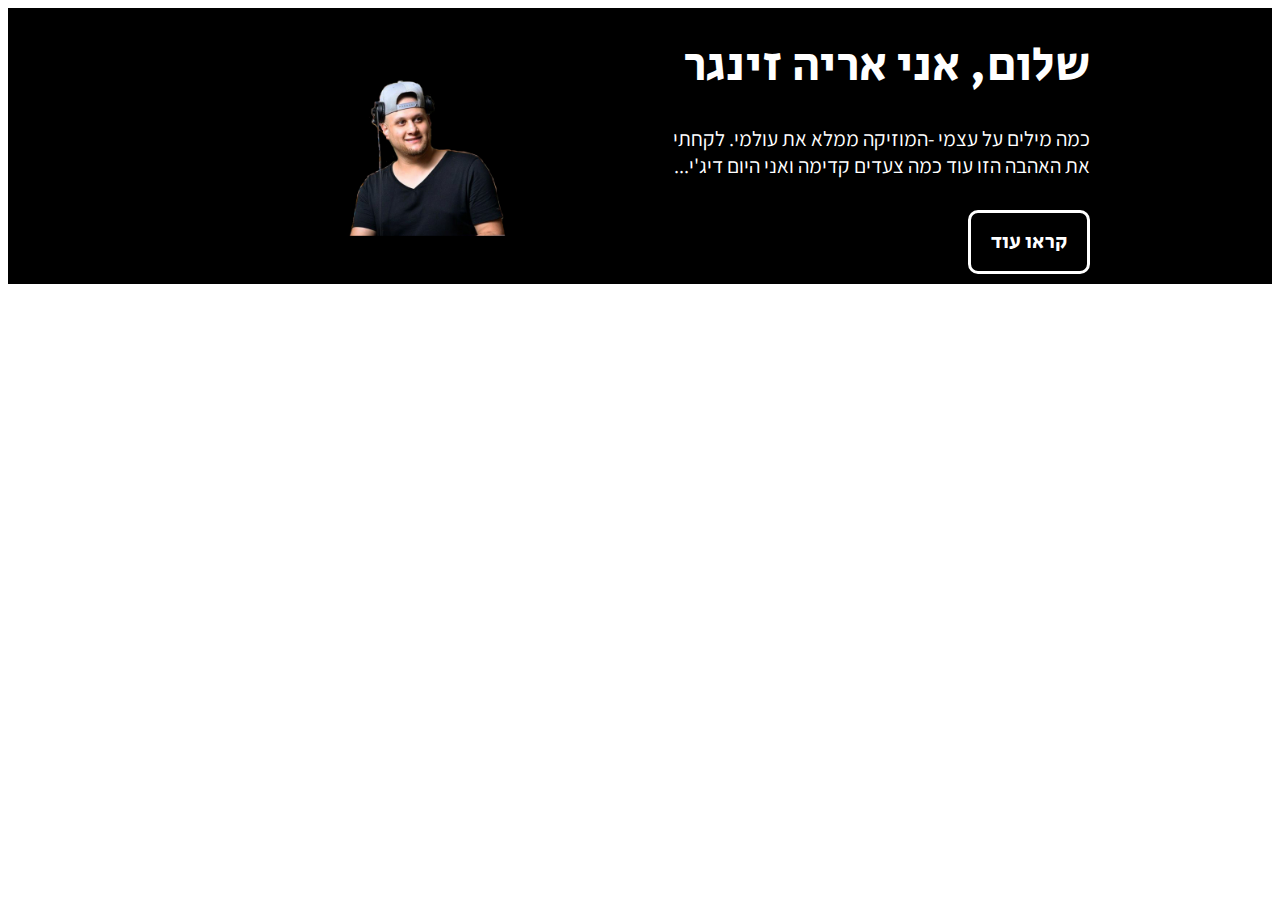
==== index.html @ dec88b53 "sa" ====
<!DOCTYPE html>
<html lang="he" dir="rtl">

<head>
    <meta charset="UTF-8">
    <title> פרוייקט מסכם סמסטר א - יפעת </title>
    <link rel="preconnect"
     href="https://fonts.gstatic.com">
    <link 
    href="https://fonts.googleapis.com/css2?family=Assistant:wght@400;700&family=Secular+One&display=swap" rel="stylesheet">
<link rel="stylesheet" href="style.css">
</head>


<body>
    <div class="about">
        <div class="container">
            <div>
                <h1>שלום, אני אריה זינגר </h1>

                <p>כמה מילים על עצמי -המוזיקה ממלא את עולמי. לקחתי את האהבה הזו עוד כמה צעדים קדימה ואני היום דיג'י...  </p>
                <a href=" "class="button">קראו עוד</a>
                </div>
           <div>
           <img src="img/profile.png" alt="אריה זינגר">
    </div>
</div>
</div>
</body></html>
---- style.css ----
body {
    font-family: 'Assistant', sans-serif;

}

h1,
h2,
h3 {
    font-family: 'Secular One', sans-serif;
}

h1,
h2,
h3,
h4,
.button {
    font-family: 'Secular One', sans-serif;
    font-weight: 400;
}


.about {
    background-color: #000;
    color: #fff;
    font-size: 21px;
}

.container {
    max-width: 900px;
    margin: auto;
}

img {
    max-width: 100%;
    width: auto;
    height: auto;
}

.about .container {
    display: grid;
    grid-template-columns: 1fr 1fr;
    align-items: center;
    grid-gap: 30px;
}

.about img {
    display: block;
}

h1 {
    font-size: 48px;
    line-height: 1.1;
}

.button {
  color: #fff;
  text-decoration: none;
  border: 3px solid #fff;
  padding: 14px 20px;
  display: inline-block;
  margin-top: 10px;
    margin-bottom: 10px;
    transition: .3s;
border-radius: 10px;

}

button:hover{
    background: #fff;
    color: #000;
}
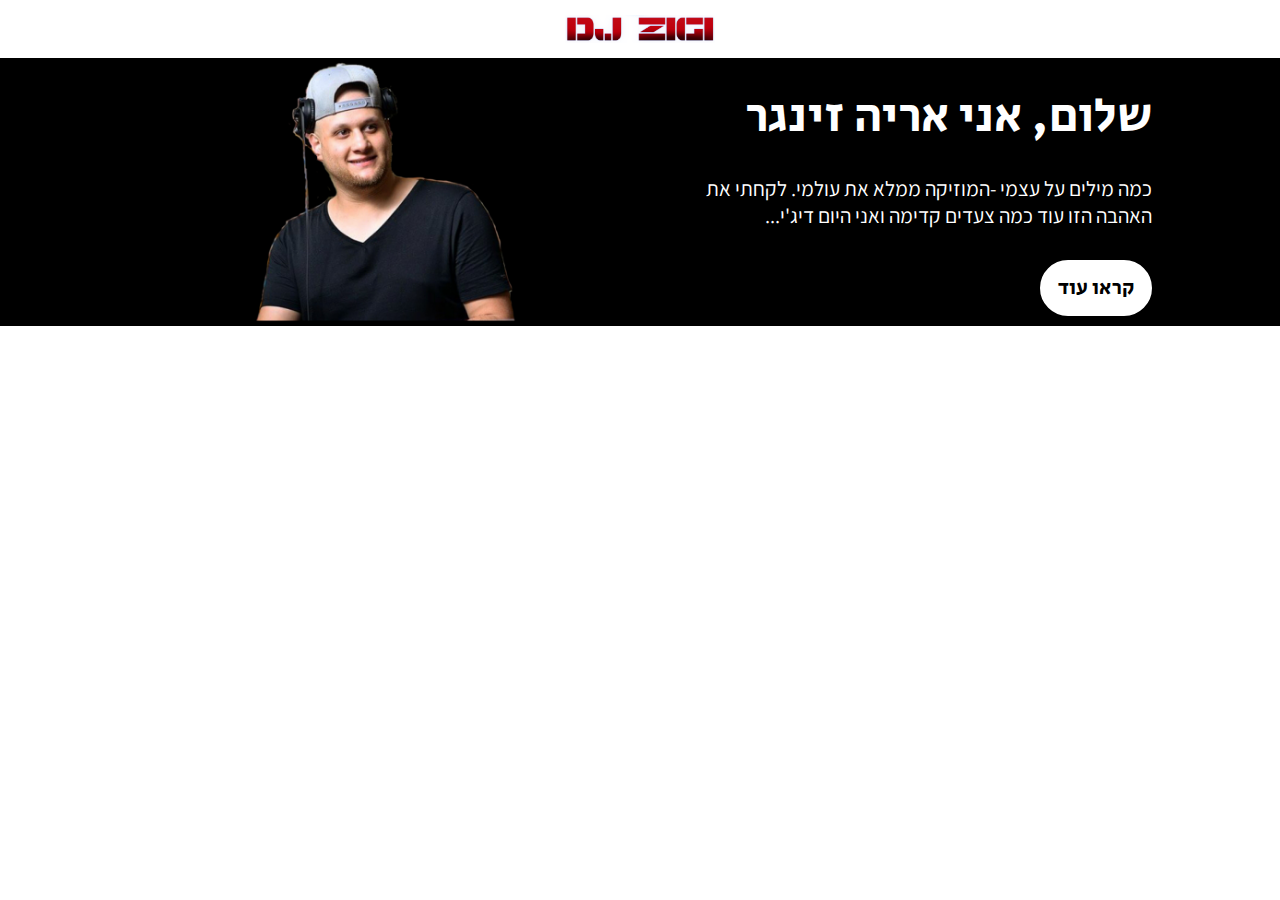
==== commit 32a0ac01: "as" ====
--- a/index.html
+++ b/index.html
@@ -13,6 +13,7 @@
 
 
 <body>
+   <img src="img/logo.svg" alt="אריה זינגר, דיג'י" class="logo"> 
     <div class="about">
         <div class="container">
             <div>
@@ -20,10 +21,8 @@
 
                 <p>כמה מילים על עצמי -המוזיקה ממלא את עולמי. לקחתי את האהבה הזו עוד כמה צעדים קדימה ואני היום דיג'י...  </p>
                 <a href=" "class="button">קראו עוד</a>
-                </div>
-           <div>
-           <img src="img/profile.png" alt="אריה זינגר">
-    </div>
+                </div><div>
+           <img src="img/profile.png" alt="אריה זינגר"></div>
 </div>
 </div>
 </body></html>
--- a/style.css
+++ b/style.css
@@ -1,4 +1,5 @@
 body {
+    margin:0;
     font-family: 'Assistant', sans-serif;
 
 }
@@ -20,13 +21,13 @@
 
 
 .about {
-    background-color: #000;
+    background-color:#000;
     color: #fff;
     font-size: 21px;
 }
 
 .container {
-    max-width: 900px;
+    max-width:1024px;
     margin: auto;
 }
 
@@ -36,37 +37,42 @@
     height: auto;
 }
 
+
 .about .container {
     display: grid;
     grid-template-columns: 1fr 1fr;
     align-items: center;
-    grid-gap: 30px;
+    grid-gap:30px;
 }
 
 .about img {
     display: block;
 }
-
 h1 {
     font-size: 48px;
     line-height: 1.1;
 }
 
 .button {
-  color: #fff;
+    background:white;
+  color: black;
   text-decoration: none;
   border: 3px solid #fff;
-  padding: 14px 20px;
+  padding: 10px 15px;
   display: inline-block;
   margin-top: 10px;
     margin-bottom: 10px;
     transition: .3s;
-border-radius: 10px;
+border-radius: 50px;
 
 }
-
-button:hover{
-    background: #fff;
-    color: #000;
+.button:hover{
+    background: #000;
+    color: white;
 }
 
+.logo{
+    max-width:150px;
+    display: block;
+    margin:  15px auto;
+}
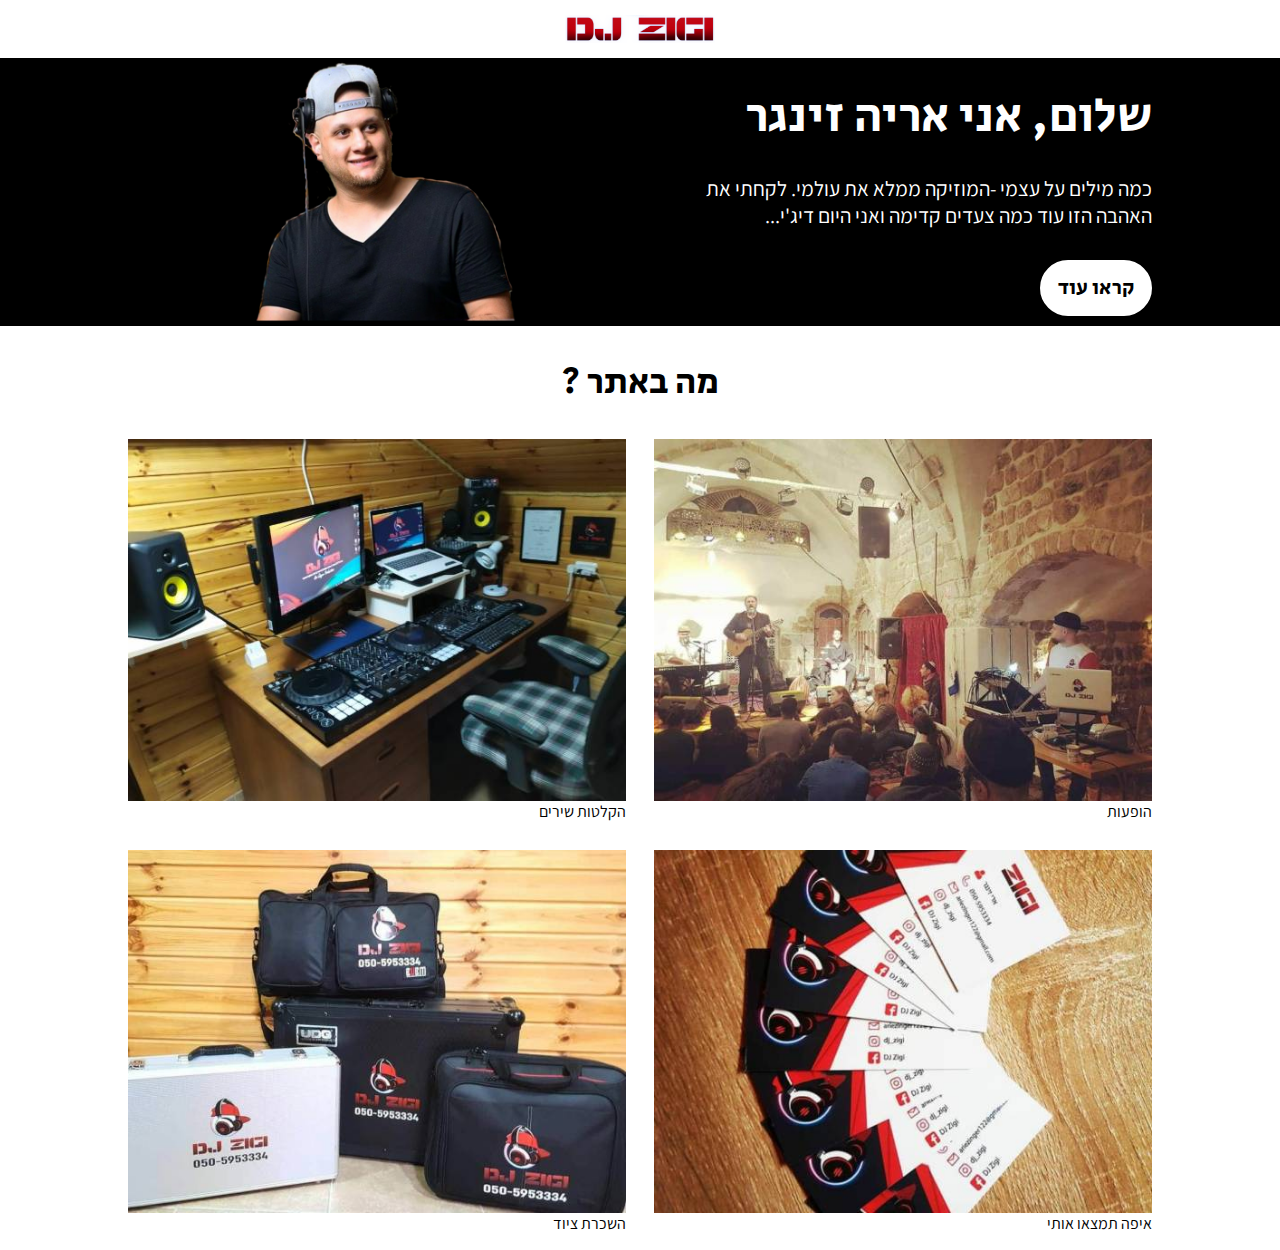
==== commit 2206a621: "yu" ====
--- a/index.html
+++ b/index.html
@@ -25,6 +25,18 @@
            <img src="img/profile.png" alt="אריה זינגר"></div>
 </div>
 </div>
+<div class="container">
+   <h2> מה באתר ?</h2>
+    <ul class="gallery">
+     
+      <li><img src="img/1.jpg" alt=""> הופעות </li>
+      <li><img src="img/2.jpg" alt=""> הקלטות שירים</li>
+      <li><img src="img/3.jpg" alt="">איפה תמצאו אותי</li>
+      <li><img src="img/4.jpg" alt=""> השכרת ציוד</li>
+    </ul>
+  </div>
 </body></html>
 
 
+
+
--- a/style.css
+++ b/style.css
@@ -76,3 +76,45 @@
     display: block;
     margin:  15px auto;
 }
+
+
+
+.gallery {
+  list-style: none;
+  padding: 0;
+}
+
+.gallery {
+  list-style: none;
+  padding: 0;
+  display: grid;
+  grid-template-columns: 1fr 1fr;
+}
+
+.gallery img {
+  display: block;
+}
+
+.gallery {
+  list-style: none;
+  padding: 0;
+  display: grid;
+  grid-template-columns: 1fr 1fr;
+  grid-gap: 28px;
+}
+.gallery img {
+  display: block;
+}
+h2{
+    text-align: center;
+}
+h2 {
+  font-size: 36px;
+  text-align: center;
+}
+
+
+
+
+
+
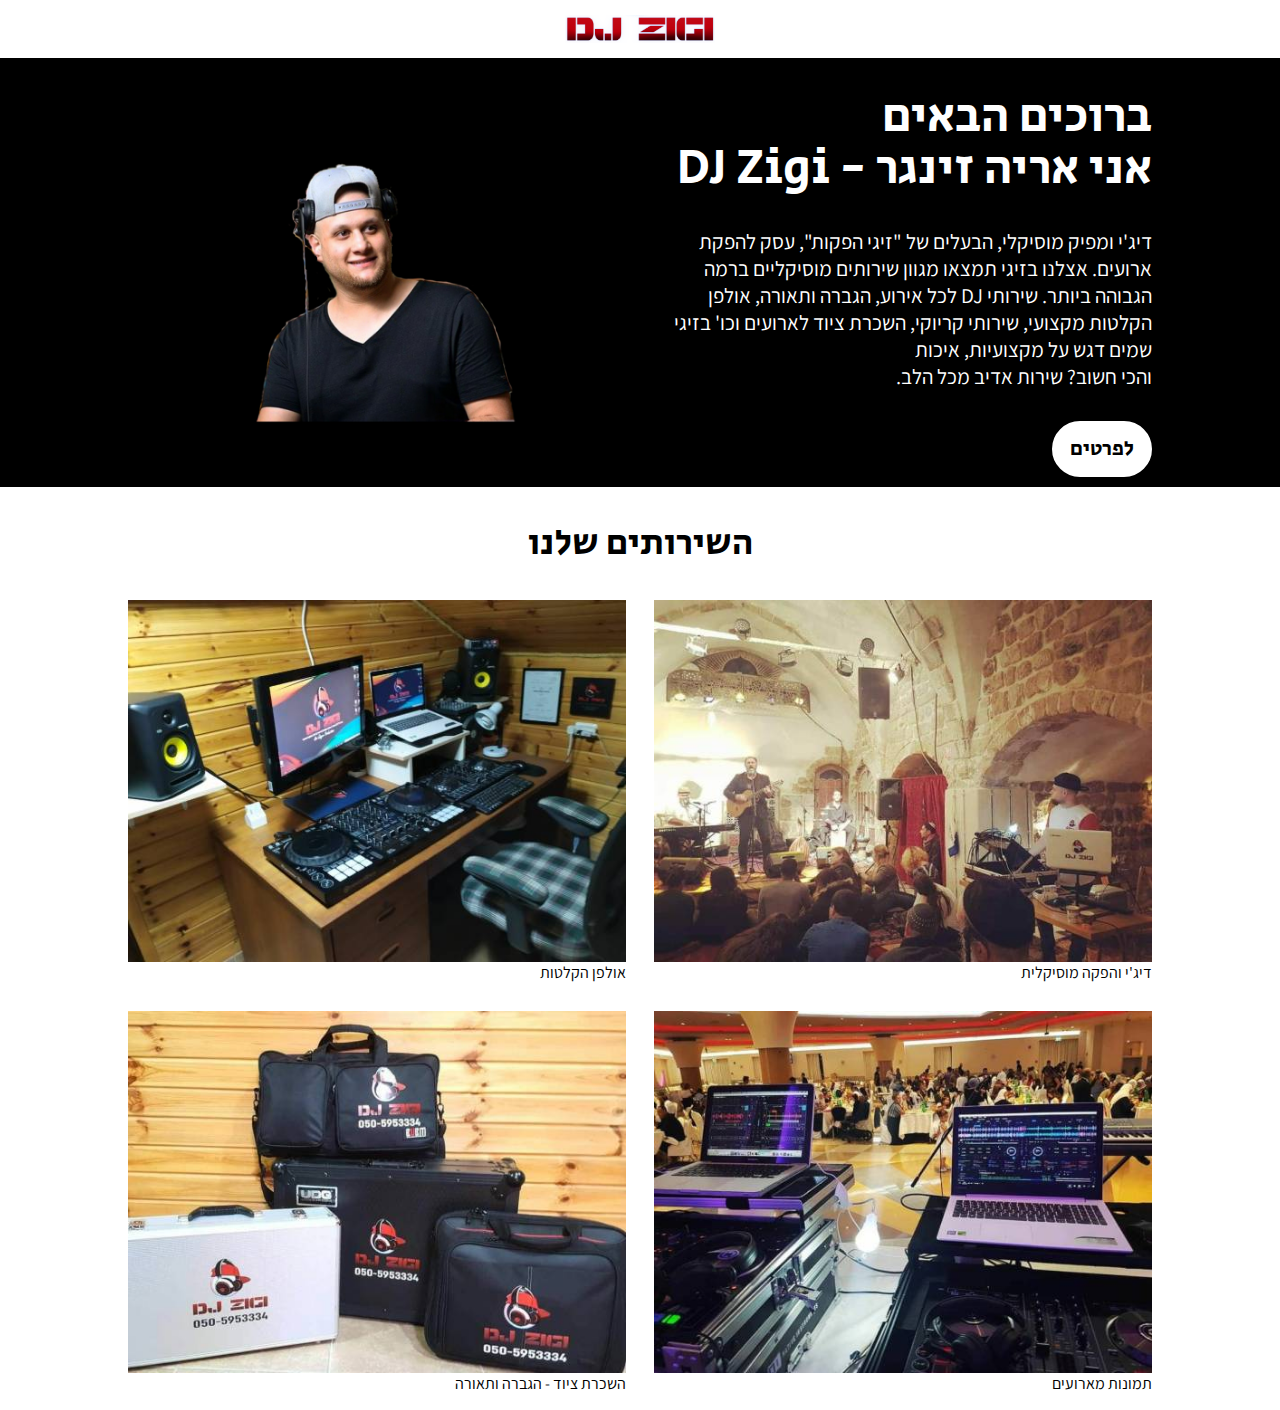
==== commit a59e7ba5: "jk" ====
--- a/index.html
+++ b/index.html
@@ -17,22 +17,25 @@
     <div class="about">
         <div class="container">
             <div>
-                <h1>שלום, אני אריה זינגר </h1>
+                <h1>ברוכים הבאים
+                <br>אני אריה זינגר - DJ Zigi</h1>     
 
-                <p>כמה מילים על עצמי -המוזיקה ממלא את עולמי. לקחתי את האהבה הזו עוד כמה צעדים קדימה ואני היום דיג'י...  </p>
-                <a href=" "class="button">קראו עוד</a>
+                <p>דיג'י ומפיק מוסיקלי, הבעלים של "זיגי הפקות", עסק להפקת ארועים.
+                אצלנו בזיגי תמצאו מגוון שירותים מוסיקליים ברמה הגבוהה ביותר. שירותי DJ לכל אירוע, הגברה ותאורה, אולפן הקלטות מקצועי, שירותי קריוקי, השכרת ציוד לארועים וכו'
+                 בזיגי שמים דגש על מקצועיות, איכות <br> והכי חשוב?  שירות אדיב מכל הלב.   </p>
+                <a href=" "class="button">לפרטים</a>
                 </div><div>
            <img src="img/profile.png" alt="אריה זינגר"></div>
 </div>
 </div>
 <div class="container">
-   <h2> מה באתר ?</h2>
+   <h2> השירותים שלנו</h2>
     <ul class="gallery">
      
-      <li><img src="img/1.jpg" alt=""> הופעות </li>
-      <li><img src="img/2.jpg" alt=""> הקלטות שירים</li>
-      <li><img src="img/3.jpg" alt="">איפה תמצאו אותי</li>
-      <li><img src="img/4.jpg" alt=""> השכרת ציוד</li>
+      <li><img src="img/1.jpg" alt=""> דיג'י והפקה מוסיקלית </li>
+      <li><img src="img/2.jpg" alt=""> אולפן הקלטות</li>
+      <li><img src="img/3.jpg" alt="">תמונות מארועים</li>
+      <li><img src="img/4.jpg" alt=""> השכרת ציוד - הגברה ותאורה</li>
     </ul>
   </div>
 </body></html>
--- a/style.css
+++ b/style.css
@@ -46,8 +46,9 @@
 }
 
 .about img {
-    display: block;
+    display: inline block;
 }
+
 h1 {
     font-size: 48px;
     line-height: 1.1;
@@ -112,6 +113,10 @@
   font-size: 36px;
   text-align: center;
 }
+.about img {
+  display: block;
+  margin-top: 40px;
+}
 
 
 
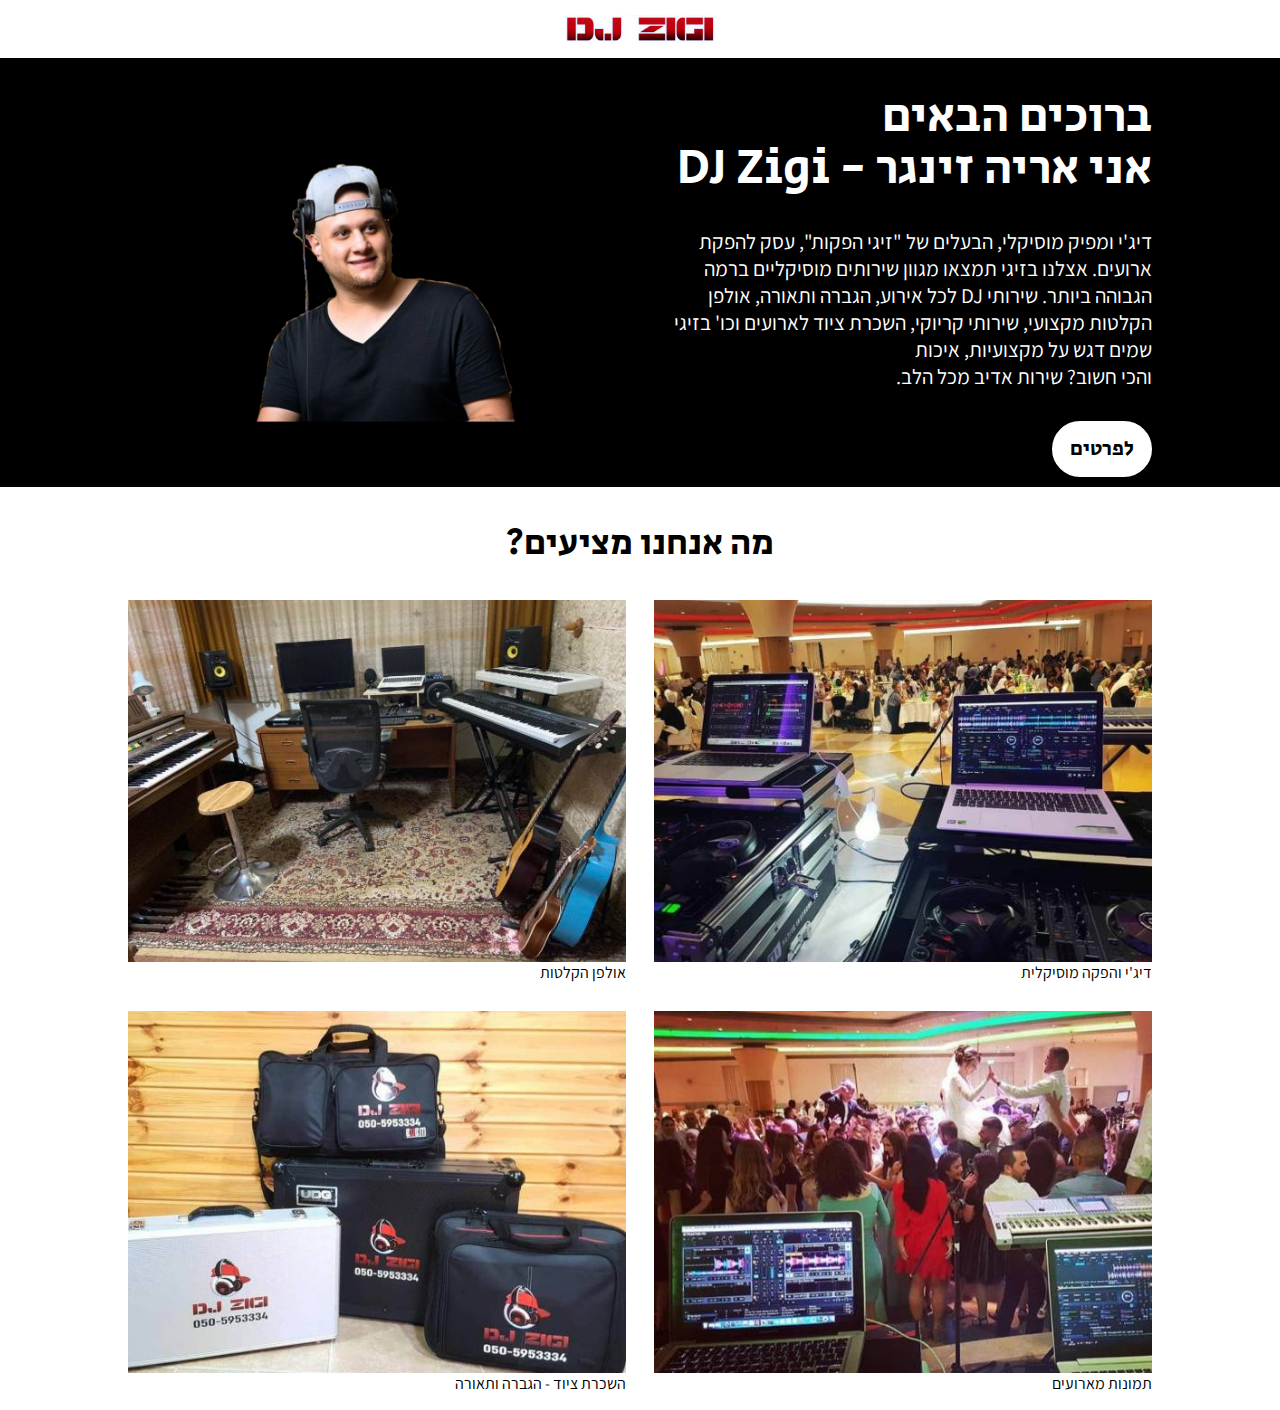
==== commit 0c3a5444: "yu" ====
--- a/index.html
+++ b/index.html
@@ -29,7 +29,7 @@
 </div>
 </div>
 <div class="container">
-   <h2> השירותים שלנו</h2>
+   <h2>מה אנחנו מציעים?</h2>
     <ul class="gallery">
      
       <li><img src="img/1.jpg" alt=""> דיג'י והפקה מוסיקלית </li>
--- a/style.css
+++ b/style.css
@@ -46,7 +46,7 @@
 }
 
 .about img {
-    display: inline block;
+    display: inline-block;
 }
 
 h1 {
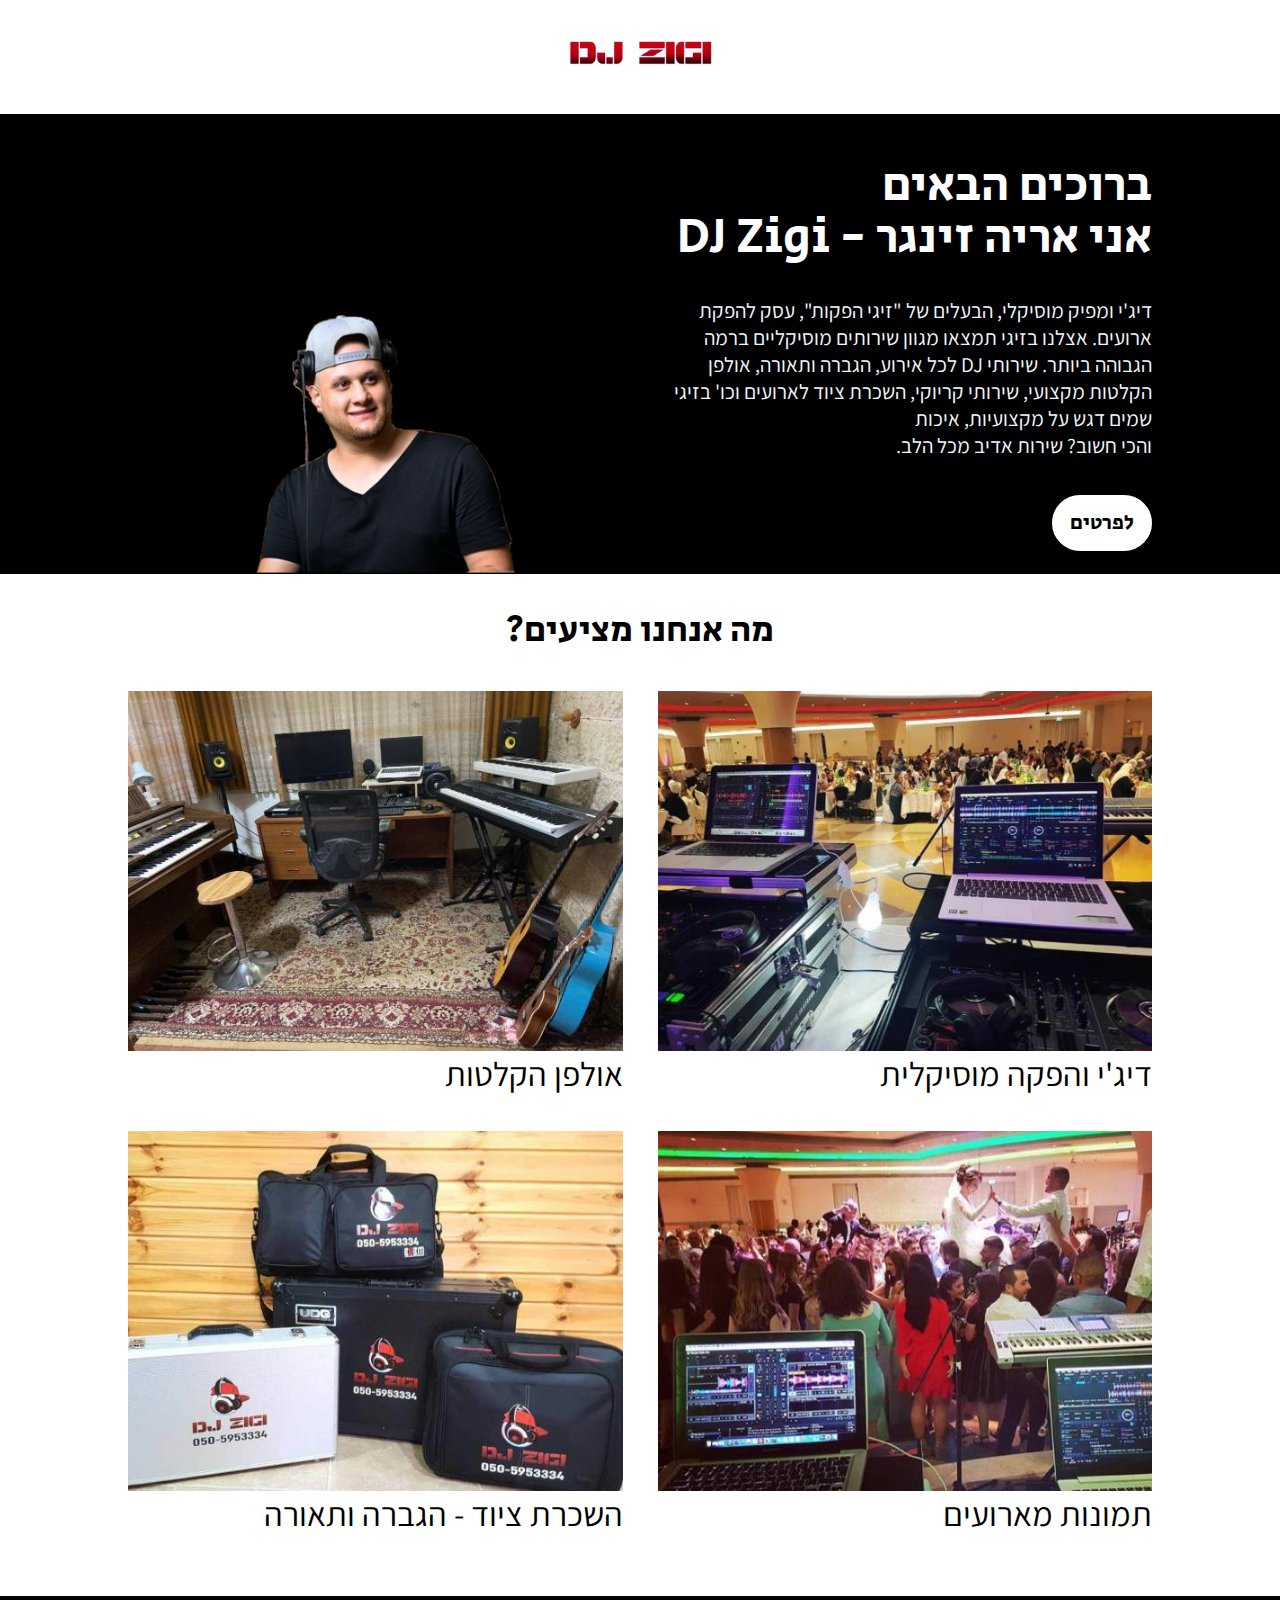
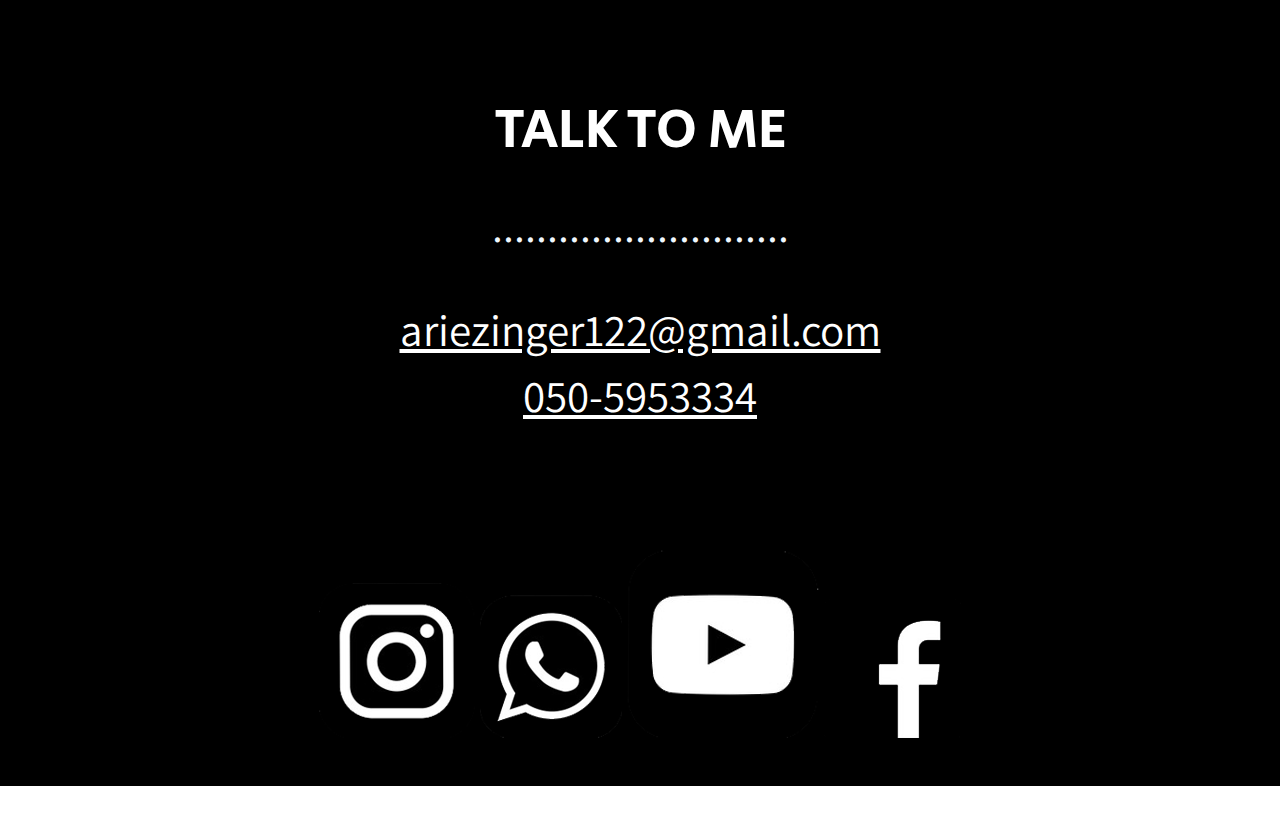
==== commit 6fd81ff5: "jh" ====
--- a/index.html
+++ b/index.html
@@ -4,42 +4,71 @@
 <head>
     <meta charset="UTF-8">
     <title> פרוייקט מסכם סמסטר א - יפעת </title>
-    <link rel="preconnect"
-     href="https://fonts.gstatic.com">
-    <link 
-    href="https://fonts.googleapis.com/css2?family=Assistant:wght@400;700&family=Secular+One&display=swap" rel="stylesheet">
-<link rel="stylesheet" href="style.css">
+    <link rel="preconnect" href="https://fonts.gstatic.com">
+    <link href="https://fonts.googleapis.com/css2?family=Assistant:wght@400;700&family=Secular+One&display=swap" rel="stylesheet">
+    <link rel="stylesheet" href="style.css">
 </head>
 
 
 <body>
-   <img src="img/logo.svg" alt="אריה זינגר, דיג'י" class="logo"> 
+    <img src="img/logo.png" alt="אריה זינגר, דיג'י" class="logo">
     <div class="about">
         <div class="container">
             <div>
                 <h1>ברוכים הבאים
-                <br>אני אריה זינגר - DJ Zigi</h1>     
+                    <br>אני אריה זינגר - DJ Zigi
+                </h1>
 
                 <p>דיג'י ומפיק מוסיקלי, הבעלים של "זיגי הפקות", עסק להפקת ארועים.
-                אצלנו בזיגי תמצאו מגוון שירותים מוסיקליים ברמה הגבוהה ביותר. שירותי DJ לכל אירוע, הגברה ותאורה, אולפן הקלטות מקצועי, שירותי קריוקי, השכרת ציוד לארועים וכו'
-                 בזיגי שמים דגש על מקצועיות, איכות <br> והכי חשוב?  שירות אדיב מכל הלב.   </p>
-                <a href=" "class="button">לפרטים</a>
-                </div><div>
-           <img src="img/profile.png" alt="אריה זינגר"></div>
-</div>
-</div>
-<div class="container">
-   <h2>מה אנחנו מציעים?</h2>
-    <ul class="gallery">
-     
-      <li><img src="img/1.jpg" alt=""> דיג'י והפקה מוסיקלית </li>
-      <li><img src="img/2.jpg" alt=""> אולפן הקלטות</li>
-      <li><img src="img/3.jpg" alt="">תמונות מארועים</li>
-      <li><img src="img/4.jpg" alt=""> השכרת ציוד - הגברה ותאורה</li>
-    </ul>
-  </div>
-</body></html>
+                    אצלנו בזיגי תמצאו מגוון שירותים מוסיקליים ברמה הגבוהה ביותר. שירותי DJ לכל אירוע, הגברה ותאורה, אולפן הקלטות מקצועי, שירותי קריוקי, השכרת ציוד לארועים וכו'
+                    בזיגי שמים דגש על מקצועיות, איכות <br> והכי חשוב? שירות אדיב מכל הלב. </p>
+                <a href=" " class="button">לפרטים</a>
+            </div>
+            <div>
+                <img src="img/profile.png" alt="אריה זינגר">
+            </div>
+        </div>
+    </div>
+
+    <div class="container">
+        <h2>מה אנחנו מציעים?</h2>
+        <ul class="gallery">
+
+            <li><img src="img/1.jpg" alt=""> דיג'י והפקה מוסיקלית </li>
+            <li><img src="img/2.jpg" alt=""> אולפן הקלטות</li>
+            <li><img src="img/3.jpg" alt="">תמונות מארועים</li>
+            <li><img src="img/4.jpg" alt=""> השכרת ציוד - הגברה ותאורה</li>
+        </ul>
+    </div>
 
 
+    <div class="contact">
+        <div class="container">
+
+            <h3>TALK TO ME</h3>
+            <p>
+                ...........................
+            </p>
+            <ul>
+                <li><a href="mailto:ariezinger122@gmail.com">ariezinger122@gmail.com</a></li>
+                <li><a href="tel:972505953334 ">050-5953334 </a></li>
+            </ul>
+
+        </div>
+
+    </div>
+    <div class="foter">
+        <a target="_blank" href="https://www.facebook.com/Ari.Zigi.Zinger"><img src="img/Layer%201.png" alt=""></a>
+        <a target="_blank" href="https://www.youtube.com/results?search_query=%D7%90%D7%A8%D7%99+%D7%96%D7%99%D7%A0%D7%92%D7%A8"><img src="img/Layer%204.png" alt=""></a>
+        <a target="_blank" href=""><img src="img/Layer%203.png" alt=""></a>
+        <a target="_blank" href="https://instagram.com/ari_zigi_zinger?igshid=vfbsa2rv5vxf"><img src="img/Layer%202.png" alt=""></a>
 
 
+    </div>
+
+    <body>
+        <img src="" alt="">
+    </body>
+
+
+</body></html>
--- a/style.css
+++ b/style.css
@@ -1,6 +1,7 @@
 body {
     margin:0;
     font-family: 'Assistant', sans-serif;
+    font-size: 27px;
 
 }
 
@@ -28,7 +29,9 @@
 
 .container {
     max-width:1024px;
-    margin: auto;
+    margin:auto;
+    
+    
 }
 
 img {
@@ -61,7 +64,7 @@
   border: 3px solid #fff;
   padding: 10px 15px;
   display: inline-block;
-  margin-top: 10px;
+  margin-top:15px;
     margin-bottom: 10px;
     transition: .3s;
 border-radius: 50px;
@@ -79,17 +82,25 @@
 }
 
 
-
 .gallery {
   list-style: none;
   padding: 0;
+    display: grid;
+    grid-template-columns: 1fr 1fr;
+    grid-gap:80px;
+    font-size: 34px;
+    text-align: right;
+    font-weight: 
+    color: #000;
+
+    
 }
 
 .gallery {
   list-style: none;
   padding: 0;
   display: grid;
-  grid-template-columns: 1fr 1fr;
+  grid-template-columns: 2fr 2fr;
 }
 
 .gallery img {
@@ -100,26 +111,73 @@
   list-style: none;
   padding: 0;
   display: grid;
-  grid-template-columns: 1fr 1fr;
-  grid-gap: 28px;
+  grid-template-columns: 3fr 3fr;
+  grid-gap: 35px;
 }
 .gallery img {
   display: block;
 }
-h2{
-    text-align: center;
-}
+
 h2 {
   font-size: 36px;
   text-align: center;
 }
 .about img {
   display: block;
-  margin-top: 40px;
+  margin-top: 200px;
+}
+
+.contact  {
+    display: grid;
+  background: black;
+  font-size: 45px;
+  margin-top: 60px;
+  text-align: center;
+    padding: 40px 0;
+      
+      
+    
+}
+h2{
+    color:#000;
+}
+h3{
+    color: #fff;
+    margin-bottom: -20px;
+    font-size: 55px;
+}
+
+.contact a:hover {
+  opacity: 0.7;
+}
+a {
+  color: #fff;
+}
+
+p{
+    color: aliceblue;
+}
+.contact ul {
+  list-style: none;
+  padding: 0;
+}
+.contact li {
+  margin-bottom: 7px;
+}
+.footer {
+  background: #000;
+  text-align: center;
+  padding: 40px 0;
+}
+.footer a {
+    margin: 10px;
 }
 
 
-
-
-
-
+.foter {
+grid-template-columns: auto;
+    background: #000;
+    text-align:center;
+    padding: 40px 0;
+    
+}
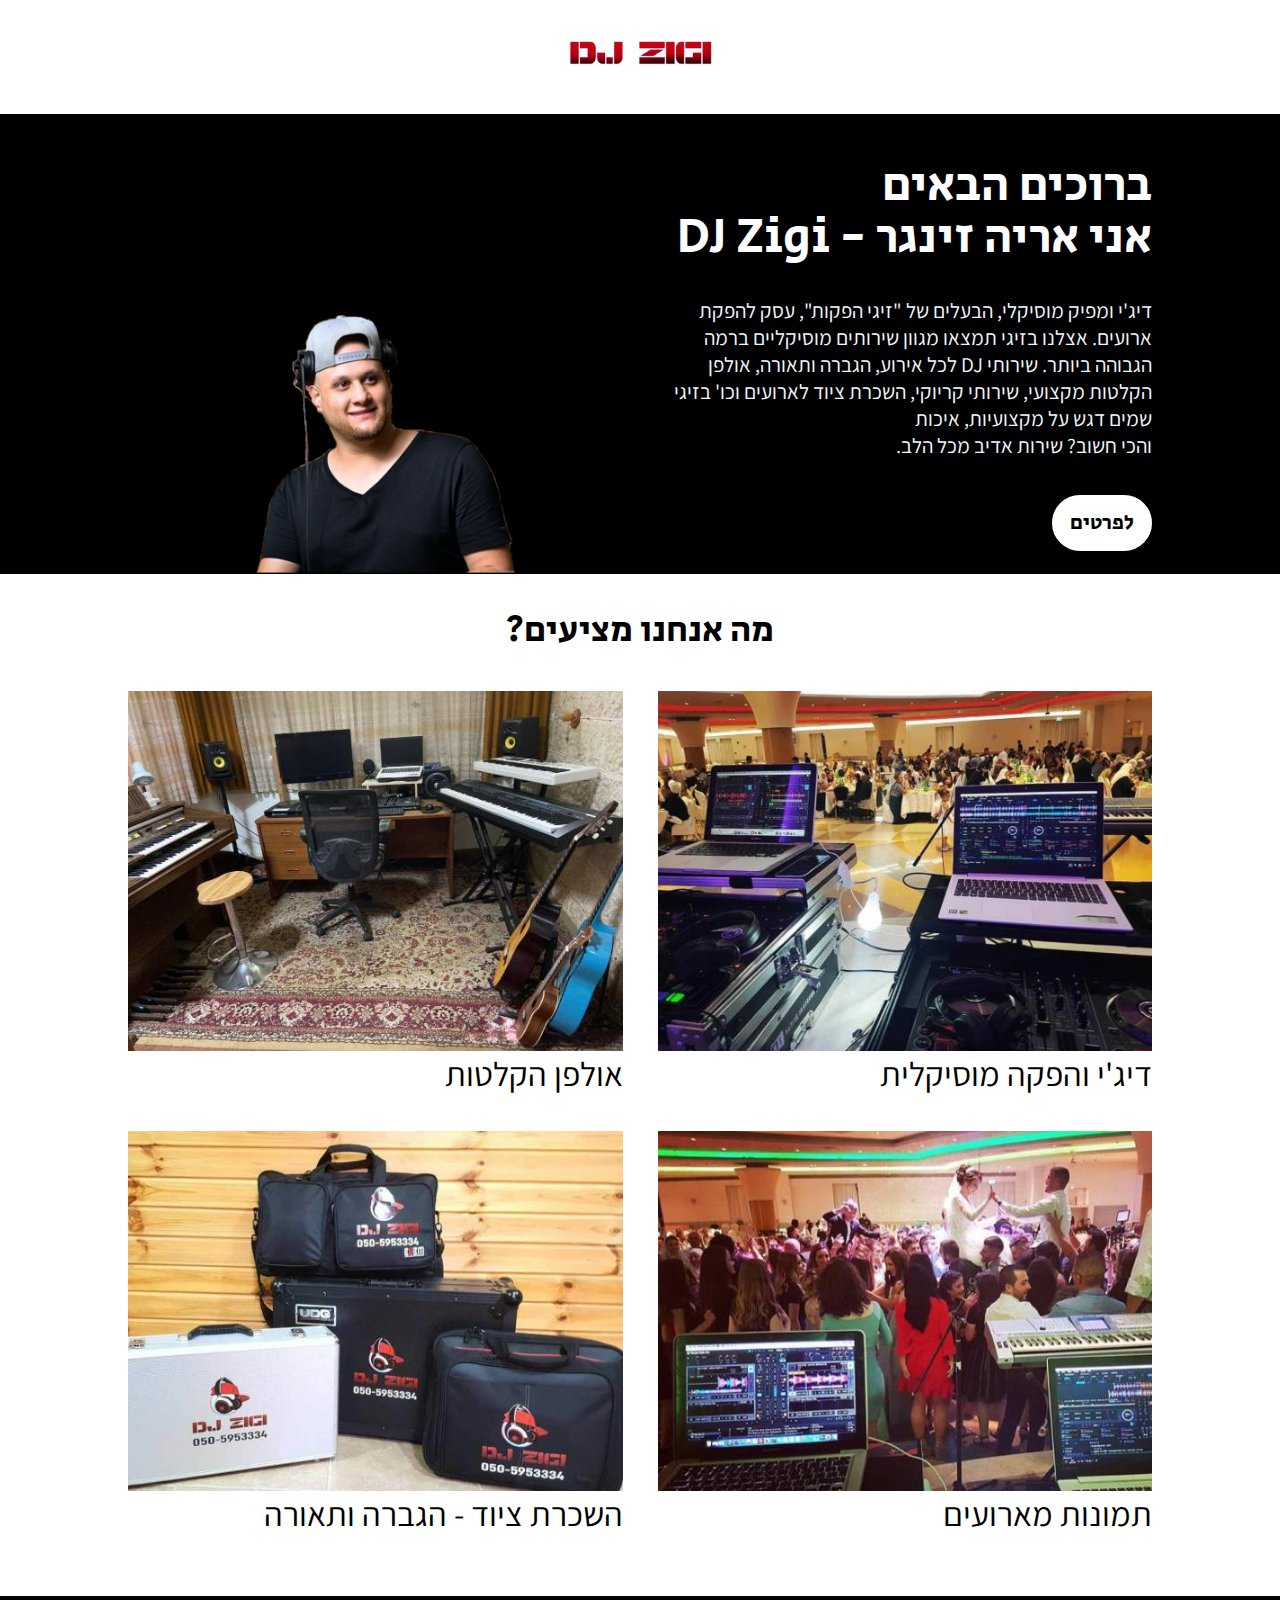
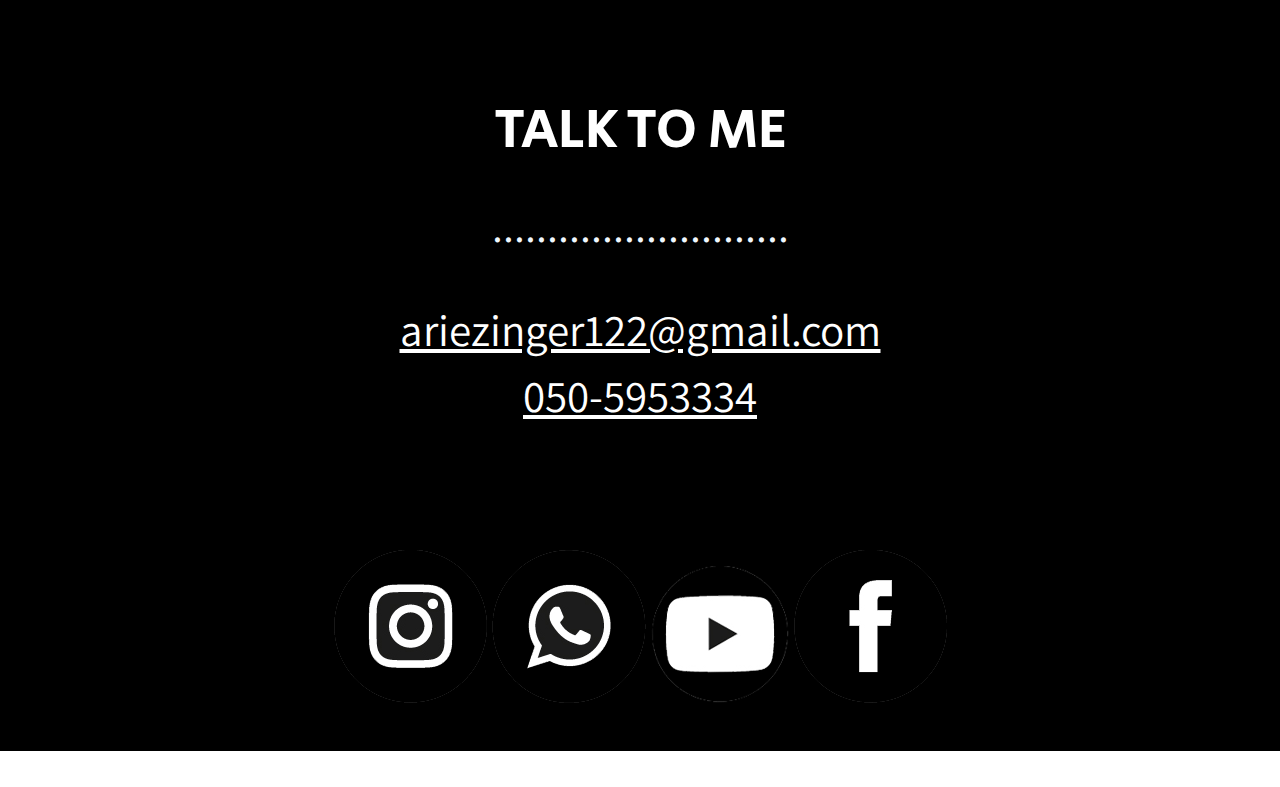
==== commit 8cc7ce8c: "as" ====
--- a/index.html
+++ b/index.html
@@ -60,7 +60,7 @@
     <div class="foter">
         <a target="_blank" href="https://www.facebook.com/Ari.Zigi.Zinger"><img src="img/Layer%201.png" alt=""></a>
         <a target="_blank" href="https://www.youtube.com/results?search_query=%D7%90%D7%A8%D7%99+%D7%96%D7%99%D7%A0%D7%92%D7%A8"><img src="img/Layer%204.png" alt=""></a>
-        <a target="_blank" href=""><img src="img/Layer%203.png" alt=""></a>
+        <a target="_blank" href="https://wa.me/message/VQGG6Q6CZCV2J1"><img src="img/Layer%203.png" alt=""></a>
         <a target="_blank" href="https://instagram.com/ari_zigi_zinger?igshid=vfbsa2rv5vxf"><img src="img/Layer%202.png" alt=""></a>
 
 
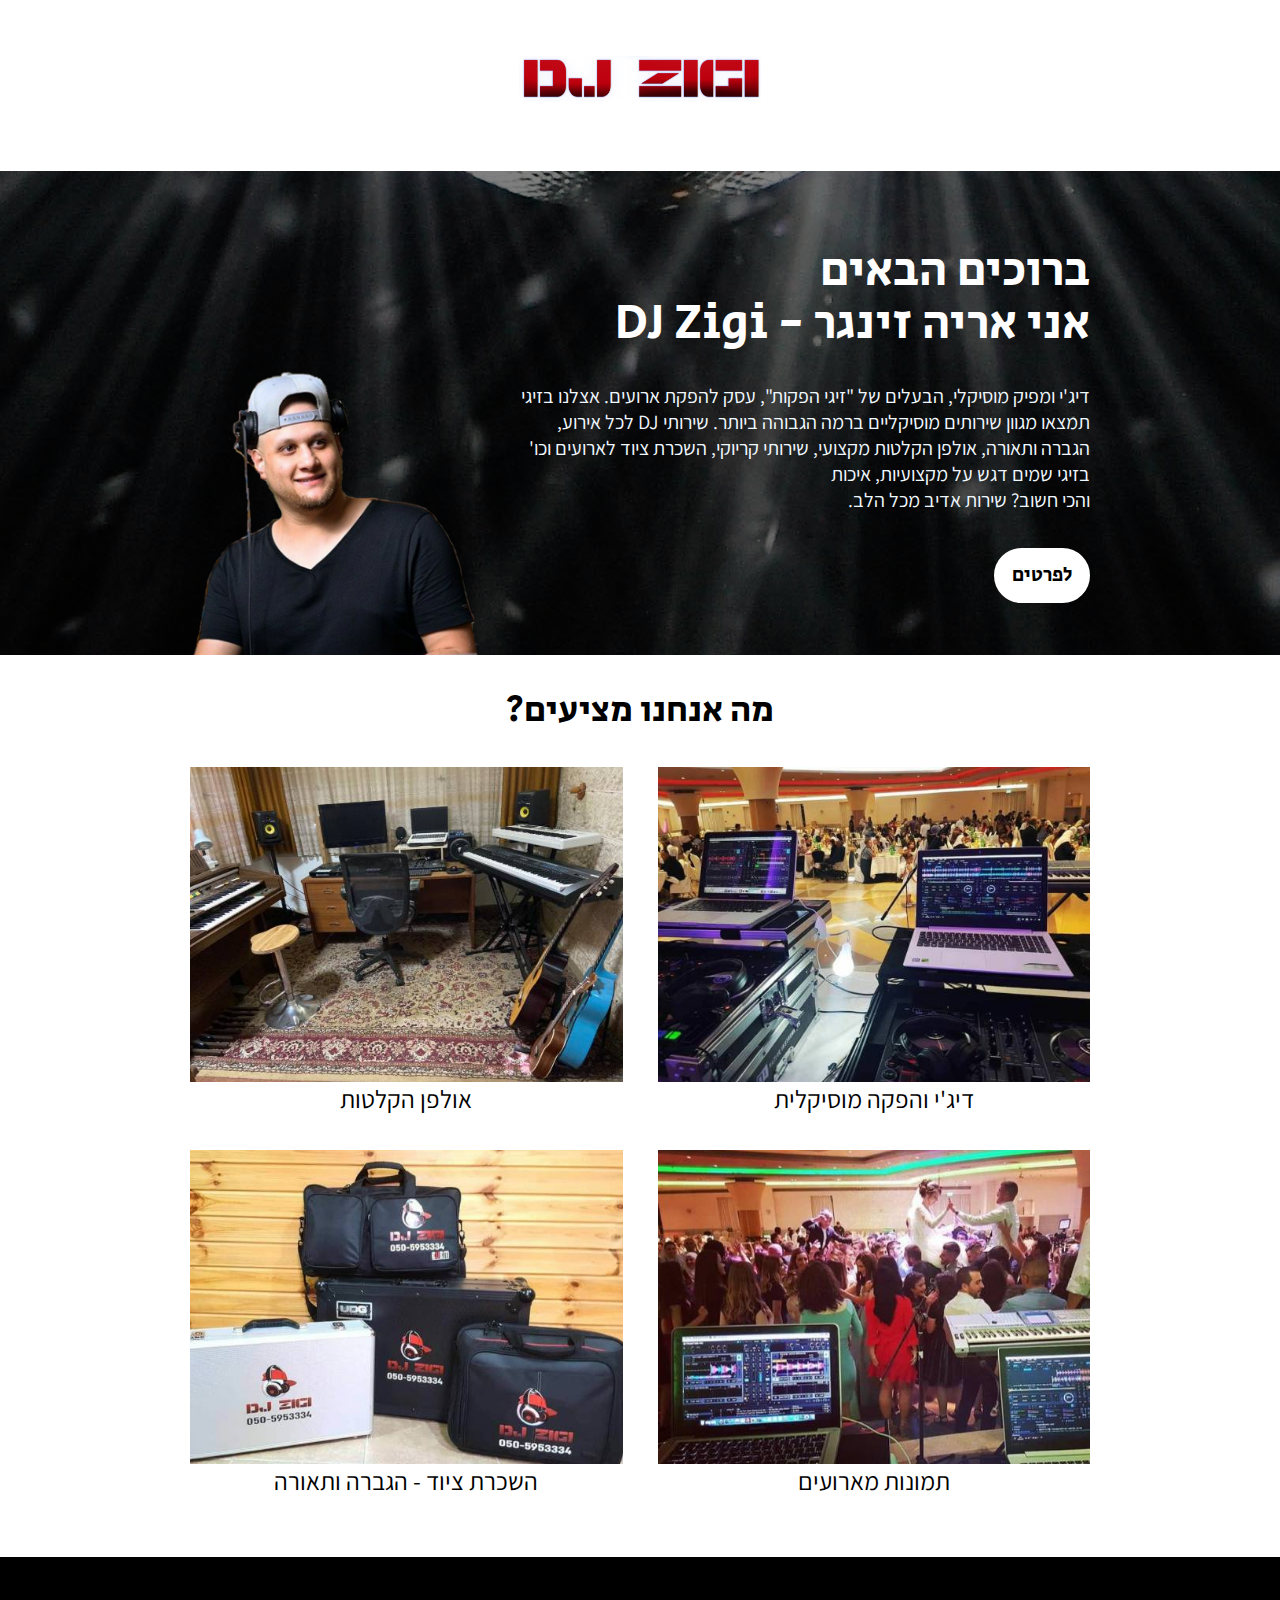
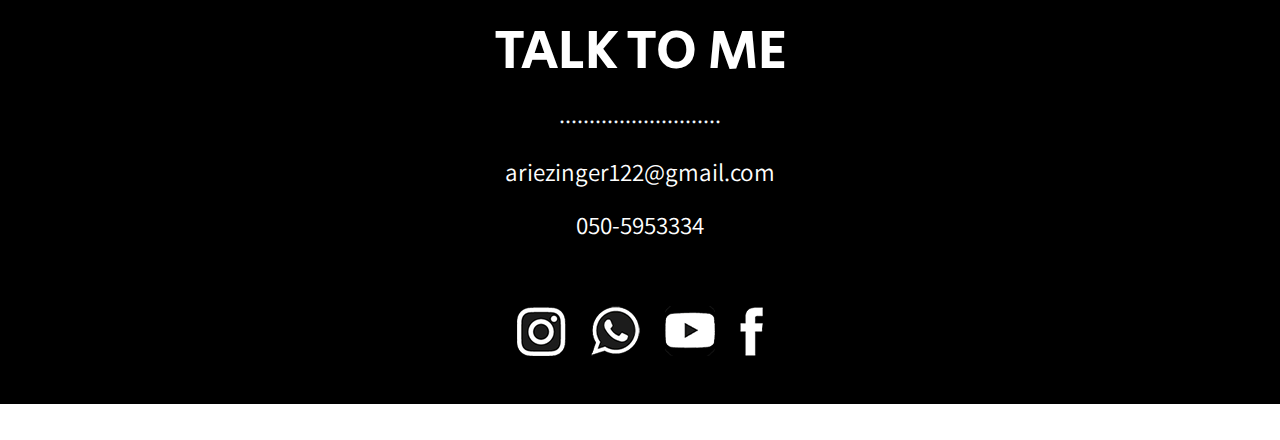
==== commit 95e4adc5: "as" ====
--- a/index.html
+++ b/index.html
@@ -58,10 +58,10 @@
 
     </div>
     <div class="foter">
-        <a target="_blank" href="https://www.facebook.com/Ari.Zigi.Zinger"><img src="img/Layer%201.png" alt=""></a>
-        <a target="_blank" href="https://www.youtube.com/results?search_query=%D7%90%D7%A8%D7%99+%D7%96%D7%99%D7%A0%D7%92%D7%A8"><img src="img/Layer%204.png" alt=""></a>
-        <a target="_blank" href="https://wa.me/message/VQGG6Q6CZCV2J1"><img src="img/Layer%203.png" alt=""></a>
-        <a target="_blank" href="https://instagram.com/ari_zigi_zinger?igshid=vfbsa2rv5vxf"><img src="img/Layer%202.png" alt=""></a>
+        <a class="icon"target="_blank" href="https://www.facebook.com/Ari.Zigi.Zinger"><img src="img/Layer%201.png" alt=""></a>
+        <a class="icon" target="_blank" href="https://www.youtube.com/results?search_query=%D7%90%D7%A8%D7%99+%D7%96%D7%99%D7%A0%D7%92%D7%A8"><img src="img/Layer%204.png" alt=""></a>
+        <a class="icon" target="_blank" href="https://wa.me/message/VQGG6Q6CZCV2J1"><img src="img/Layer%203.png" alt=""></a>
+        <a class="icon" target="_blank" href="https://instagram.com/ari_zigi_zinger?igshid=vfbsa2rv5vxf"><img src="img/Layer%202.png" alt=""></a>
 
 
     </div>
--- a/style.css
+++ b/style.css
@@ -22,14 +22,16 @@
 
 
 .about {
-    background-color:#000;
+    background: linear-gradient(rgba(0, 0, 0, 0.5), rgba(0, 0, 0, 0.5)),url(img/ball.jpg);
+    background-position: center bottom;
     color: #fff;
-    font-size: 21px;
+    font-size:20px;
 }
 
 .container {
-    max-width:1024px;
+    max-width:900px;
     margin:auto;
+
     
     
 }
@@ -43,13 +45,13 @@
 
 .about .container {
     display: grid;
-    grid-template-columns: 1fr 1fr;
+    grid-template-columns: 2fr 1fr;
     align-items: center;
     grid-gap:30px;
 }
 
 .about img {
-    display: inline-block;
+    display:inline block;
 }
 
 h1 {
@@ -76,7 +78,7 @@
 }
 
 .logo{
-    max-width:150px;
+    max-width:250px;
     display: block;
     margin:  15px auto;
 }
@@ -88,8 +90,8 @@
     display: grid;
     grid-template-columns: 1fr 1fr;
     grid-gap:80px;
-    font-size: 34px;
-    text-align: right;
+    font-size: 25px;
+    text-align: center;
     font-weight: 
     color: #000;
 
@@ -123,24 +125,23 @@
   text-align: center;
 }
 .about img {
-  display: block;
-  margin-top: 200px;
+  display:block;
+  margin-top:200px;
 }
 
 .contact  {
     display: grid;
   background: black;
-  font-size: 45px;
+  font-size: 25px;
   margin-top: 60px;
   text-align: center;
-    padding: 40px 0;
-      
-      
+    padding-top: 40;
     
 }
 h2{
     color:#000;
 }
+
 h3{
     color: #fff;
     margin-bottom: -20px;
@@ -152,6 +153,7 @@
 }
 a {
   color: #fff;
+    text-decoration: none;
 }
 
 p{
@@ -162,15 +164,14 @@
   padding: 0;
 }
 .contact li {
-  margin-bottom: 7px;
+margin-bottom: 20px;
+
 }
-.footer {
-  background: #000;
-  text-align: center;
-  padding: 40px 0;
-}
-.footer a {
+
+
+.foter a {
     margin: 10px;
+   max-width: 70px;
 }
 
 
@@ -180,4 +181,8 @@
     text-align:center;
     padding: 40px 0;
     
+    
 }
+.icon{
+    max-width:50;
+}
